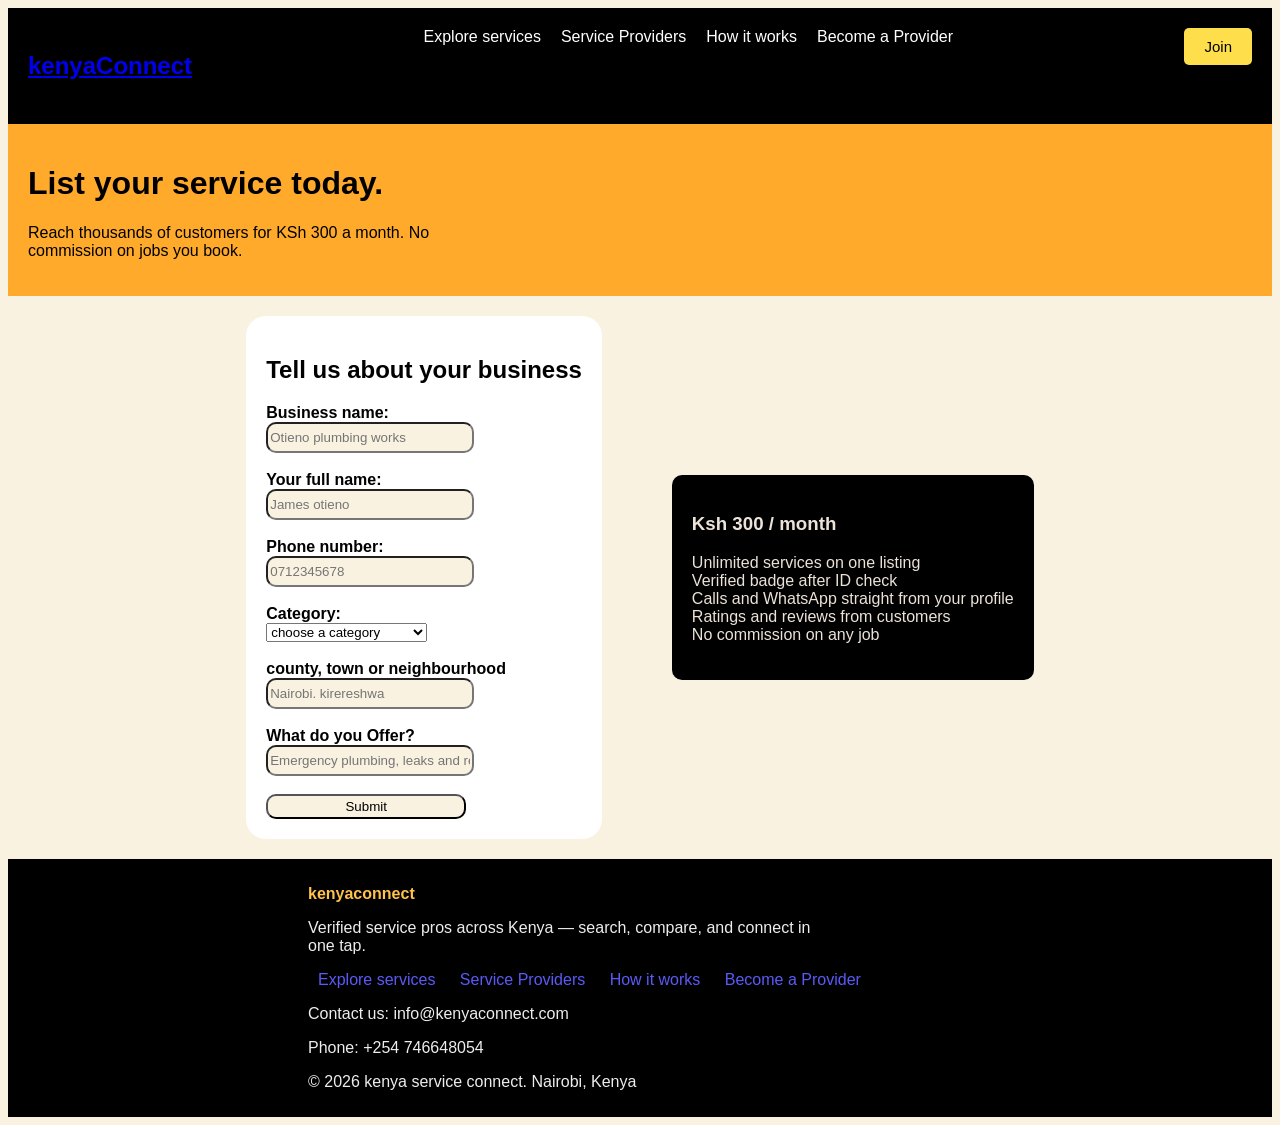
==== become-a-provider.html @ b1c324b7 "Add files via upload Initial file upload" ====
<!DOCTYPE html>
<html lang="en">
<head>
    <meta charset="UTF-8">
    <meta name="viewport" content="width=device-width, initial-scale=1.0">
    <link rel="stylesheet" href="style.css">
    <link rel="shortcut icon" href="index.html" type="image/x-icon">
    <title>kenyaconnect</title>
</head>
<body>
    <!------header----->
    <header>
        <div class="logo">
            <p><a href="index.html">kenyaConnect</a></p>
        </div>
        <div class="nav-bar">
        <div class="nav-links">
                <a href="Explore-services.html">Explore services</a></li>
                <a href="service-providers.html">Service Providers</a></li>
                <a href="how-it-works.html">How it works</a></li>
                <a href="become-a-provider.html">Become a Provider</a>
        </div>
        </div>
        <div class="join">
            <button>Join</button>
        </div>
    </header>
    <!------main----->
    <main>
             <div class="hero-services">
                <h1>List your service today.</h1>
                <p>Reach thousands of customers for KSh 300 a month. No <br> commission on jobs you book.</p>
            </div>
            <section>
              <div class="register">
                <div class="right-register">
                 <form action="" method="post">
                    <h2>Tell us about your business</h2>
                    <label for="business-name">Business name:</label> <br>
                    <input type="text" placeholder="Otieno plumbing works" required> <br> <br>

                    <label for="your-name">Your full name:</label> <br>
                    <input type="text" placeholder="James otieno" required> <br> <br>

                    <label for="phone-number">Phone number:</label> <br>
                    <input type="number" placeholder="0712345678" required> <br> <br>

                        <label for="">Category:</label> <br>
                        <select name="" id="">
                            <option value="">choose a category</option>
                            <option value="">plumbing</option>
                            <option value="">Electrical</option>
                            <option value="">Hair & beauty</option>
                            <option value="">Transport</option>
                            <option value="">Cargo & logistics</option>
                            <option value="">Laundary</option>
                            <option value="">cleaning</option>
                            <option value="">Automotive</option>
                            <option value="">Construction and repair</option>
                            <option value="">Technology & IT</option>
                            <option value="">catering & events</option>
                            <option value="">other events</option>

                        </select> <br> <br>
                        
                        <label for="">county, town or neighbourhood</label> <br>
                        <input type="text" placeholder="Nairobi. kirereshwa" required> <br> <br>

                        <label for="">What do you Offer?</label> <br>
                        <input type="text" placeholder="Emergency plumbing, leaks and repairs and bathroom fitting across Nairobi. Same-day Callouts."> <br> <br>


                        <input type="submit">
                    
                     </form>
                    </div>
                     <div class="left-register">
                    <h3><b>Ksh 300 </b>/ month</h3>
                    <p>
                        Unlimited services on one listing <br>
                        Verified badge after ID check <br>
                        Calls and WhatsApp straight from your profile <br>
                        Ratings and reviews from customers <br>
                        No commission on any job <br>
                    </p>
                   </div
             </div>
         </section>

    </main>
    <!------footer----->
    <footer>
        <div class="footer-content">
            <div class="footer-logo">
                <p>kenyaconnect</p>
            </div>
            <p>Verified service pros across Kenya — search, compare, and connect in <br> one tap.</p>
            <div class="footer-links">
                
                    <a href="Explore-services.html">Explore services</a>
                    <a href="service-providers.html">Service Providers</a>
                    <a href="how-it-works.html">How it works</a>
                    <a href="become-a-provider.html">Become a Provider</a>
                
            </div>
            <div class="footer-contact">
                <p>Contact us: info@kenyaconnect.com</p>
                <p>Phone: +254 746648054</p>
            </div>
        </div>
        <div class="footer-bottom">
            <p>&copy; 2026 kenya service connect. Nairobi, Kenya</p>
        </div>
    </footer>
    
</body>
</html>
---- style.css ----
body{
    background-color: #faf2e1;
    color: #000000;
    font-family: Arial, sans-serif;
}
header{
    background-color: #000;
    color: #fff;
    padding: 20px;
    text-align: center;
    display: flex;
    justify-content: space-between;
}
.logo{

    font-size: 24px;
    color: #ffde4b;
    font-weight: bold;
}

.navbar{
    background-color: #000;
    color: #fff;
    padding: 10px;
    text-align: center;
    display: flex;
    justify-content: center;
}
.nav-links{
    display: flex;
    justify-content: center;
    paddleling-top: 10px;
}
.nav-links a{
    color: #fff;
    text-decoration: none;
    margin: 0 10px;
    display: flex;
}
.nav-links a:hover{
    color: #ffde4b;
}
.nav-links a:active{
    color: #e23434;
}
.nav-links a li{
    text-decoration: none;
    list-style: none;
}


.join button{
    background-color: #ffde4b;
    color: #000;
    border: none;
    padding: 10px 20px;
    border-radius: 5px;
    cursor: pointer;
    font-size: 15px;
}

.join button:hover{
    background-color: #fff;
}
/*------browse by category------*/
.hero{
    background-color: rgb(224, 77, 77);
    color: #faf2e1;
    flex-wrap: wrap;
    justify-content: center;
    align-items: center;
    margin: 20px 0px;
    padding: 40px 60px;
}
.search-bar{
    display: flex;
    justify-content: center;
    margin-bottom: 20px;
    height: 40px;
    width: 100%;
}
.search-bar input[type="text"]{
    width: 50%;
    padding: 10px;
    border: 1px solid #ccc;
    border-radius: 10px;
    outline: none;
}
.search-bar button{
    background-color: black;
    color: #fff;
    border: none;
    padding: 10px 20px;
    border-radius: 5px;
    cursor: pointer;
    font-size: 16px;
    margin-left: 10px;
}
.category-card{
    display: grid;
    grid-template-columns: repeat(auto-fit, minmax(120px, 0.5fr));
    gap: 20px;
    align-items: center;
    justify-content: center;
}
.item-card1{
    background-color: #000;
    color: #faf2e1;
    width:  120px;
    align-items: center;
    border-radius: 10px;
}
.item-card2{
    background-color: rgb(49, 121, 216);
    color: #faf2e1;
    width:  120px;
    align-items: center;
    border-radius: 10px;
}
.item-card3{
    background-color: #f88a57;
    color: #faf2e1;
    width:  120px;
    align-items: center;
    border-radius: 10px;
}
.item-card4{
    background-color: #31b838;
    color: #faf2e1;
    width:  120px;
    align-items: center;
    border-radius: 10px;
}
.item-card5{
    background-color: #e23434;
    color: #faf2e1;
    width:  120px;
    align-items: center;
    border-radius: 10px;
}
.item-card6{
    background-color: #33aab9;
    color: #faf2e1;
    width:  120px;
    align-items: center;
    border-radius: 10px;
}
.item-card7{
    background-color: #000;
    color: #faf2e1;
    width:  120px;
    align-items: center;
    border-radius: 10px;
}
.item-card8{
    background-color: #473dd3;
    color: #faf2e1;
    width:  120px;
    align-items: center;
    border-radius: 10px;
}


.featured-card{
    display: grid;
    grid-template-columns: repeat(auto-fit, minmax(220px, 1fr));
    gap: 20px;
    
}
.provider-card{
    background-color: #fff;
    border: 1px solid #ccc;
    border-radius: 5px;
    padding: 20px;
    margin: 20px auto;
    max-width: 300px;
    box-shadow: 0 4px 8px rgba(0, 0, 0, 0.1);
}
.provider-card img{
    width: 100%;
    height: auto;
    border-radius: 5px;
    margin-bottom: 10px;
}
.provider-card button{
    border-radius: 10px;
    width: 120px;
    height: 30px;
    color: white;
    background-color: #000;
    color: #ebe2d8;
}


.how-it-works{
    background-color: #181111;
    color: #f3f3f3;
    border-radius: 10px;
    padding: 10px;
    display: grid;
    justify-content: center;

}
.step{
    background-color: #faf2e1;
    color: #000;
    margin: 30px;
    padding: 10px;
    border-radius: 10px;
}

.list-your-service{
    background-color: #ffa24b;
    margin: 40px;
    padding: 20px;
    border-radius: 10px;
}
.list-your-service button{
    background-color: black;
    color: #faf2e1;
    border-radius: 20px;
    width: 80px;
    height: 50px;
    font-weight: bold;

}

/*-------footer-------*/
footer{
    background-color: black;
    color: #eeedec;
    padding: 10px 10px 10px 300px;
    


}
.footer-logo{
    color: #ffC24b;
    font-weight: bold;
}
.footer-links a{
     color: #5a5af7;
    text-decoration: none;
    margin: 0 10px;
    
}
.footer-links a:hover{
    color: #ffc04b;

}





/*--------service-providers stylings------*/

#hero-provider{
    background-color: #000;
    color: #f0e7cf;
    padding: 20px;
    display: block;
    justify-items: center;

}
#search-provider{
    display: flex;
    margin-bottom: 20px;
    justify-content: center;
    height: 40px;
    width: 100%;
    

}
#search-provider input[type="text"]{
    width: 50%;
    padding: 10px;
    border: 1px solid #ccc;
    border-radius: 10px;
    outline: none;
}




#city-button button{
    background-color: #000000;
    color: #f0e7cf;
    border-radius: 20px;
}
.container{
    display: grid;
    grid-template-columns: repeat(auto-fit, minmax(200px, 0.8fr));
    gap: 20px;

}
.right{
    margin-left: -300px;
    
}
.sorting-card{
    display: block;
    width: 200px;
    background-color: white;
    padding: 20px;
    margin: 10px;
    border-radius: 20px;

}
#services-button button{
    background-color: #f0e7cf;
    color: #757474;
    border-radius: 20px;
    gap: 20px;
    display: grid;
}

#rating{
    width: 200px;
    height: 30px;
    border-radius: 20px;
    background-color: #f0e7cf;
}
#sorting{
    width: 200px;
    height: 30px;
    border-radius: 20px;
    background-color: #f0e7cf;
}
/*------------how it works page styles---------*/
.how-it-works-customers{
    border-radius: 10px;
    padding: 10px;
    display: grid;
    justify-content: center;

}
.stage{
    background-color: white;
    color: #000;
    margin: 20px;
    padding: 10px;
    border-radius: 10px;
}
.how-it-works-for-service-providers{
    background-color: #000;
    color: black;
    border-radius: 10px;
    padding: 10px;
    display: grid;
    justify-content: center;

}
.level{
    background-color: #f0e7cf;
    color: #000;
    margin: 20px;
    padding: 10px;
    border-radius: 10px;
}
/*--------be a provider page styles------*/

.hero-services{
    background-color: #ffaa2b;
    color: #000000;
    padding: 20px;
    display: block;
    justify-items: center;

}
.register{
    display: flex;
    gap: 30px;
    justify-content: center;
    align-items: center;

}
.right-register{
    background-color: white;  
    color: black ;
    justify-items: center;
    font-weight: bold;
    border-radius: 20px;
    margin: 20px;
    padding: 20px;
}
.right-register form input{
    border-radius: 10px;
    width: 200px;
    height: 25px;
    background-color: #faf2e1;
}
.left-register{
    background-color: #000;
    color: #ebe2d8;
    padding: 20px;
    margin: 20px;
    border-radius: 10px;
    height: auto;

}













/* Media query for small screens */
@media screen and (max-width: 412px) {

    .navbar {
        flex-direction: column;
        align-items: flex-start;
    }

    .nav-links {
        flex-direction: column;
        gap: 10px;
    }
    .right{
         margin-left: 30px;
    }
    .left{
        padding-left: 10px;

    }
}
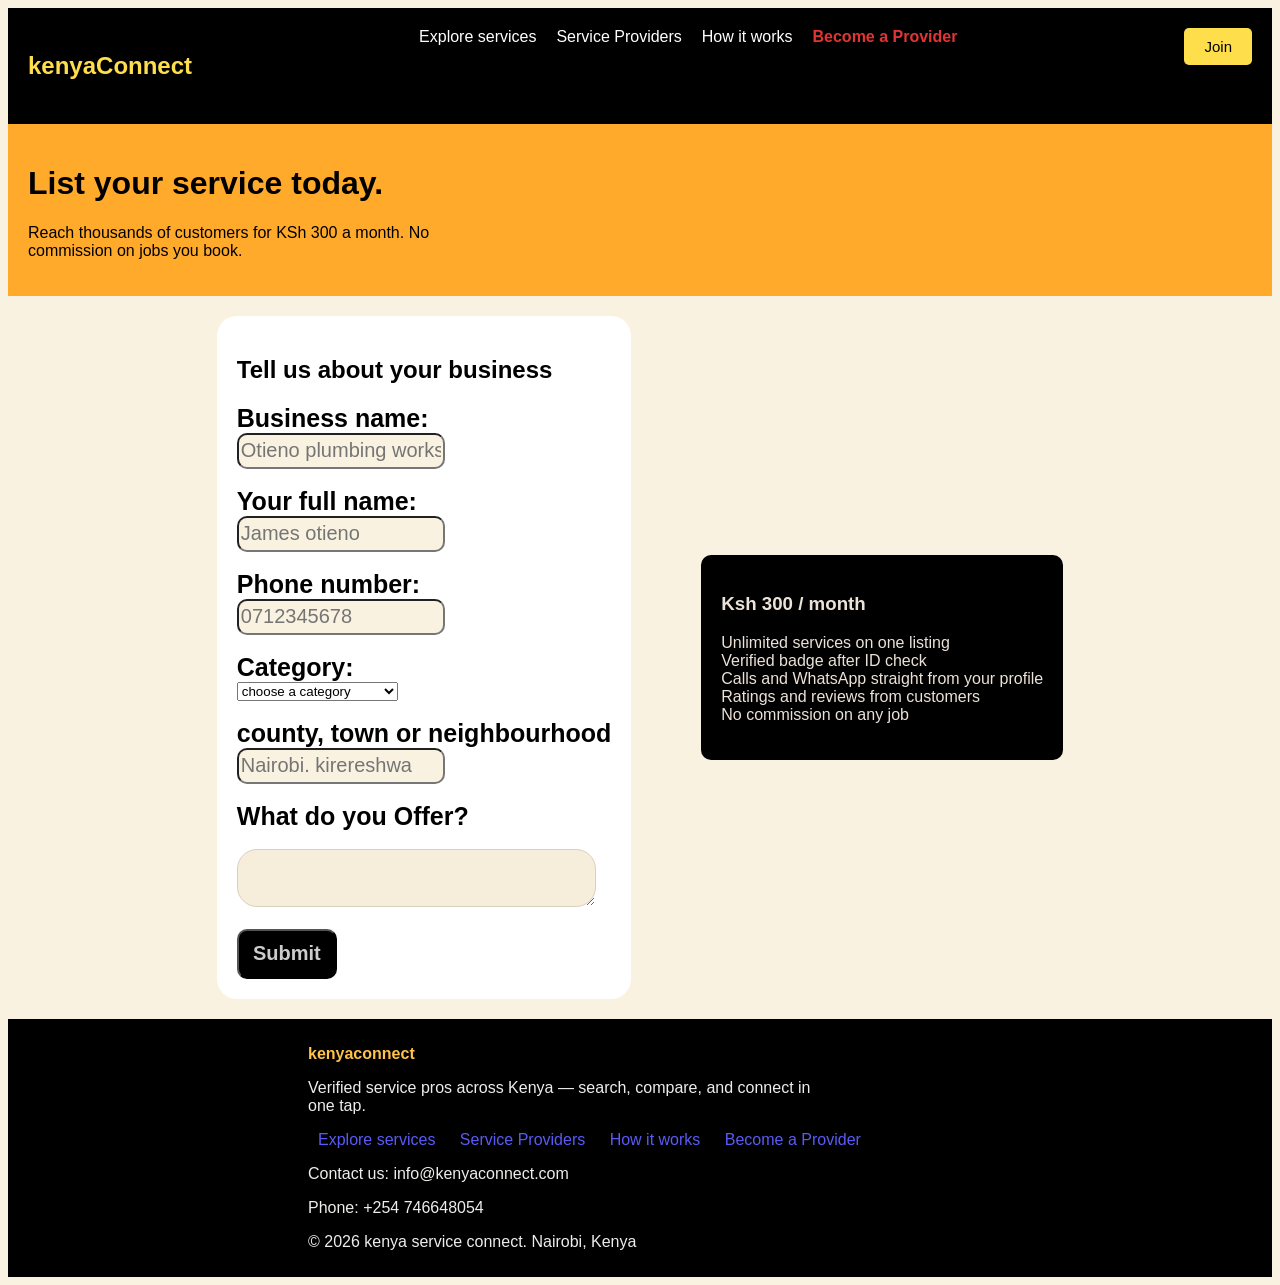
==== commit 27debccf: "Added more stylings" ====
--- a/become-a-provider.html
+++ b/become-a-provider.html
@@ -18,7 +18,7 @@
                 <a href="Explore-services.html">Explore services</a></li>
                 <a href="service-providers.html">Service Providers</a></li>
                 <a href="how-it-works.html">How it works</a></li>
-                <a href="become-a-provider.html">Become a Provider</a>
+                <a href="become-a-provider.html" class="active">Become a Provider</a>
         </div>
         </div>
         <div class="join">
@@ -35,7 +35,7 @@
               <div class="register">
                 <div class="right-register">
                  <form action="" method="post">
-                    <h2>Tell us about your business</h2>
+                    <h1>Tell us about your business</h1>
                     <label for="business-name">Business name:</label> <br>
                     <input type="text" placeholder="Otieno plumbing works" required> <br> <br>
 
@@ -66,8 +66,11 @@
                         <label for="">county, town or neighbourhood</label> <br>
                         <input type="text" placeholder="Nairobi. kirereshwa" required> <br> <br>
 
-                        <label for="">What do you Offer?</label> <br>
-                        <input type="text" placeholder="Emergency plumbing, leaks and repairs and bathroom fitting across Nairobi. Same-day Callouts."> <br> <br>
+                        <label for="">What do you Offer?</label> <br> <br>
+                        <textarea id="description" name="description"
+                              placeholder="Describe your services..."
+                              required>
+                        </textarea> <br> <br>
 
 
                         <input type="submit">
--- a/style.css
+++ b/style.css
@@ -11,6 +11,10 @@
     display: flex;
     justify-content: space-between;
 }
+header .logo p a{
+    text-decoration: none;
+    color: #ffde4b;
+}
 .logo{
 
     font-size: 24px;
@@ -39,9 +43,11 @@
 }
 .nav-links a:hover{
     color: #ffde4b;
-}
-.nav-links a:active{
+    
+}
+.nav-links a.active{
     color: #e23434;
+    font-weight: bold;
 }
 .nav-links a li{
     text-decoration: none;
@@ -99,65 +105,91 @@
 .category-card{
     display: grid;
     grid-template-columns: repeat(auto-fit, minmax(120px, 0.5fr));
-    gap: 20px;
+    gap: 50px;
     align-items: center;
     justify-content: center;
 }
 .item-card1{
     background-color: #000;
     color: #faf2e1;
-    width:  120px;
-    align-items: center;
+    font-weight: bold;
+    width:  200px;
+    height: 150px;
+    justify-items: center;
     border-radius: 10px;
 }
 .item-card2{
     background-color: rgb(49, 121, 216);
     color: #faf2e1;
-    width:  120px;
-    align-items: center;
+    font-weight: bold;
+    width:  200px;
+    height: 150px;
+    justify-items: center;
     border-radius: 10px;
 }
 .item-card3{
     background-color: #f88a57;
     color: #faf2e1;
-    width:  120px;
-    align-items: center;
+    font-weight: bold;
+    width:  200px;
+    height: 150px;
+    justify-items: center;
     border-radius: 10px;
 }
 .item-card4{
     background-color: #31b838;
     color: #faf2e1;
-    width:  120px;
-    align-items: center;
+    font-weight: bold;
+    width:  200px;
+    height: 150px;
+    justify-items: center;
     border-radius: 10px;
 }
 .item-card5{
     background-color: #e23434;
     color: #faf2e1;
-    width:  120px;
-    align-items: center;
+    font-weight: bold;
+    width:  200px;
+    height: 150px;
+    justify-items: center;
     border-radius: 10px;
 }
 .item-card6{
     background-color: #33aab9;
     color: #faf2e1;
-    width:  120px;
-    align-items: center;
+    font-weight: bold;
+    width:  200px;
+    height: 150px;
+    justify-items: center;
     border-radius: 10px;
 }
 .item-card7{
     background-color: #000;
     color: #faf2e1;
-    width:  120px;
-    align-items: center;
+    font-weight: bold;
+    width:  200px;
+    height: 150px;
+    justify-items: center;
     border-radius: 10px;
 }
 .item-card8{
     background-color: #473dd3;
     color: #faf2e1;
-    width:  120px;
-    align-items: center;
-    border-radius: 10px;
+    font-weight: bold;
+    width:  200px;
+    height: 150px;
+    justify-items: center;
+    border-radius: 10px;
+}
+    
+.view-all{
+    margin: 20px auto;
+}
+.view-all a{
+    font-weight: bold;
+    color: black;
+    
+    
 }
 
 
@@ -173,7 +205,7 @@
     border-radius: 5px;
     padding: 20px;
     margin: 20px auto;
-    max-width: 300px;
+    max-width: 400px;
     box-shadow: 0 4px 8px rgba(0, 0, 0, 0.1);
 }
 .provider-card img{
@@ -184,11 +216,17 @@
 }
 .provider-card button{
     border-radius: 10px;
-    width: 120px;
-    height: 30px;
+    width: 140px;
+    height: 40px;
     color: white;
     background-color: #000;
+    font-weight: bold;
     color: #ebe2d8;
+    justify-self: center;
+}
+#call-button{
+    background-color: #28742c;
+    font-weight: bold;
 }
 
 
@@ -286,7 +324,12 @@
 #city-button button{
     background-color: #000000;
     color: #f0e7cf;
-    border-radius: 20px;
+    border-radius: 15px;
+    border-color: black;
+    font-weight: bold;
+    margin: 10px;
+    width: 90px;
+    height: 30px;
 }
 .container{
     display: grid;
@@ -334,6 +377,19 @@
     display: grid;
     justify-content: center;
 
+    
+
+}
+.how-it-works-customers button{
+    width: 200px;
+    height: 50px;
+    border-radius: 20px;
+    background-color: black;
+    color:#faf2e1;
+    font-weight: bold;
+    font-size:20px;
+    justify-self: center;
+
 }
 .stage{
     background-color: white;
@@ -346,11 +402,23 @@
     background-color: #000;
     color: black;
     border-radius: 10px;
-    padding: 10px;
-    display: grid;
-    justify-content: center;
-
-}
+    display: grid;
+    justify-content: center;
+    margin: 20px;
+    padding: 20px;
+
+}
+.how-it-works-for-service-providers button{
+    width: 250px;
+    height: 60px;
+    border-radius: 20px;
+    background-color: #ffaa2b;
+    color: black;
+    font-weight: bold;
+    font-size:20px;
+    justify-self: center;
+}
+
 .level{
     background-color: #f0e7cf;
     color: #000;
@@ -358,7 +426,7 @@
     padding: 10px;
     border-radius: 10px;
 }
-/*--------be a provider page styles------*/
+/*--------become a provider page styles------*/
 
 .hero-services{
     background-color: #ffaa2b;
@@ -384,12 +452,24 @@
     margin: 20px;
     padding: 20px;
 }
+.right-register form label{
+    font-size: 25px;
+}
 .right-register form input{
     border-radius: 10px;
     width: 200px;
-    height: 25px;
+    height: 30px;
+    font-size: 20px;
     background-color: #faf2e1;
 }
+.right-register form input[type="submit"]{
+    background-color: black;
+    color: #ccc;
+    font-weight: bold;
+    height: 50px;
+    width: 100px;
+}
+
 .left-register{
     background-color: #000;
     color: #ebe2d8;
@@ -399,6 +479,23 @@
     height: auto;
 
 }
+textarea{
+    width: 90%;
+    padding: 10px;
+    border: 1px solid #d9d0bd;
+    border-radius: 20px;
+    background-color: #f6eedb;
+    color: #17251c;
+    font-family: inherit;
+    font-size: 16px;
+    outline: none;
+}
+textarea::placeholder{
+    color: #85877f;
+    opacity: 1;
+
+}
+
 
 
 
